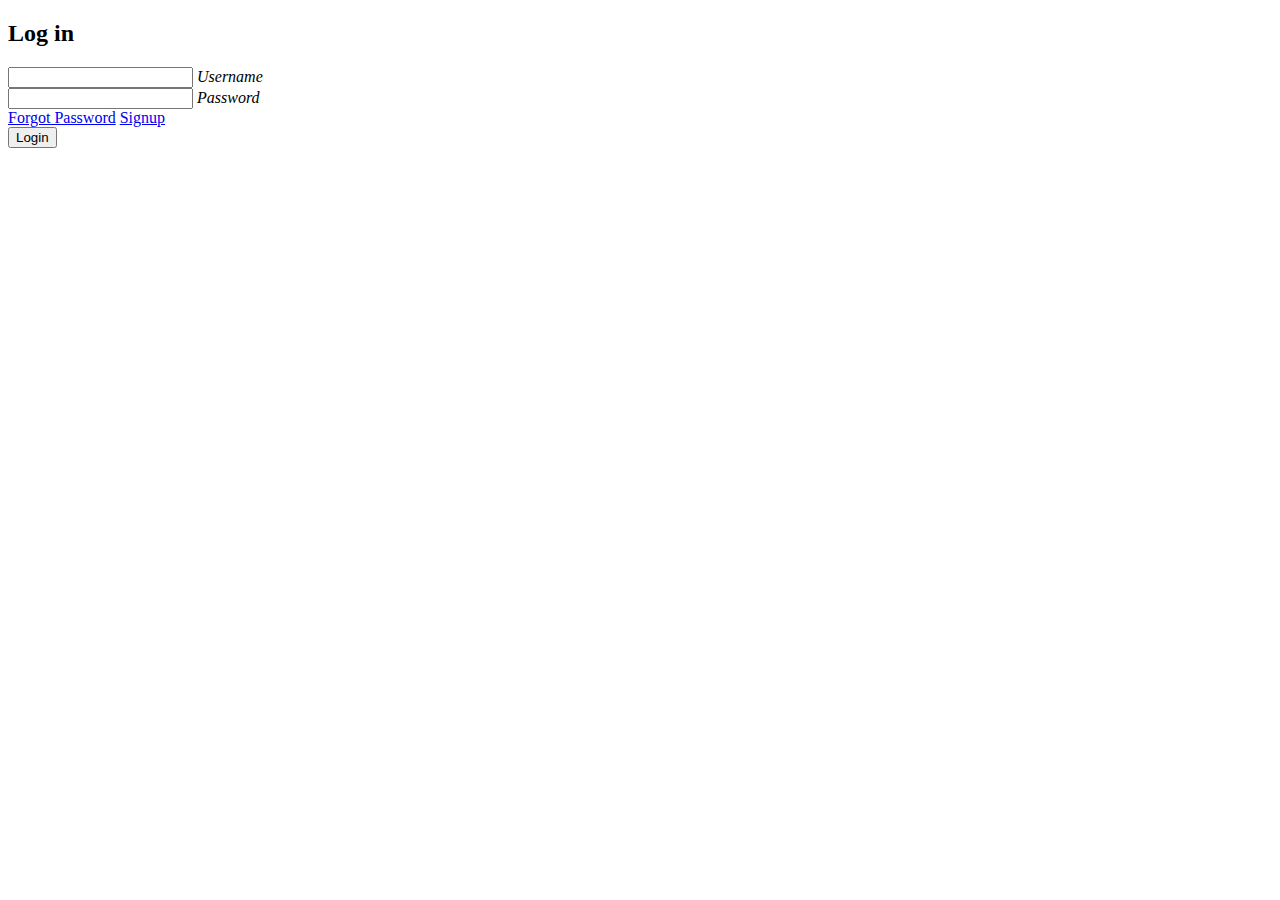
==== login.html @ 1471ee42 "Add files via upload" ====
<!DOCTYPE html>
<html lang="en">
<head>
    <meta charset="UTF-8">
    <meta name="viewport" content="width=device-width, initial-scale=1.0">
    <title>log in</title>
    <link rel="stylesheet" href="/css/animate.css">
</head>
<body>
    <section>

        <span></span>
        <span></span>
        <span></span>
        <span></span>
        <span></span>
        <span></span>
        <span></span>
        <span></span>
        <span></span>
        <span></span>
        <span></span>
        <span></span>
        <span></span>
        <span></span>
        <span></span>
        <span></span>
        <span></span>
        <span></span>
        <span></span>
        <span></span>
        <span></span>
        <span></span>
        <span></span>
        <span></span>
        <span></span>
        <span></span>
        <span></span>
        <span></span>
        <span></span>
        <span></span>
        <span></span>
        <span></span>
        <span></span>
        <span></span>
        <span></span>
        <span></span>
        <span></span>
        <span></span>
        <span></span>
        <span></span>
        <span></span>
        <span></span>
        <span></span>
        <span></span>
        <span></span>
        <span></span>
        <span></span>
        <span></span>
        <span></span>
        <span></span>
        <span></span>
        <span></span>
        <span></span>
        <span></span>
        <span></span>
        <span></span>
        <span></span>
        <span></span>
        <span></span>
        <span></span>
        <span></span>
        <span></span>
        <span></span>
        <span></span>
        <span></span>
        <span></span>
        <span></span>
        <span></span>
        <span></span>
        <span></span>
        <span></span>
        <span></span>
        <span></span>
        <span></span>
        <span></span>
        <span></span>
        <span></span>
        <span></span>
        <span></span>
        <span></span>
        <span></span>
        <span></span>
        <span></span>
        <span></span>
        <span></span>
        <span></span>
        <span></span>
        <span></span>
        <span></span>
        <span></span>
        <span></span>
        <span></span>
        <span></span>
        <span></span>
        <span></span>
        <span></span>
        <span></span>
        <span></span>
        <span></span>
        <span></span>
        <span></span>
        <span></span>
        <span></span>
        <span></span>
        <span></span>
        <span></span>
        <span></span>
        <span></span>
        <span></span>
        <span></span>
        <span></span>
        <span></span>
        <span></span>
        <span></span>
        <span></span>
        <span></span>
        <span></span>
        <span></span>
        <span></span>
        <span></span>
        <span></span>
        <span></span>
        <span></span>
        <span></span>
        <span></span>
        <span></span>
        <span></span>
        <span></span>
        <span></span>
        <span></span>
        <span></span>
        <span></span>
        <span></span>
        <span></span>
        <span></span>
        <span></span>
        <span></span>
        <span></span>
        <span></span>
        <span></span>
        <span></span>
        <span></span>
        <span></span>
        <span></span>
        <span></span>
        <span></span>
        <span></span>
        <span></span>
        <span></span>
        <span></span>
        <span></span>
        <span></span>
        <span></span>
        <span></span>
        <span></span>
        <span></span>
        <span></span>
        <span></span>
        <span></span>
        <span></span>
        <span></span>
        <span></span>
        <span></span>
        <span></span>
        <span></span>
        <span></span>
        <span></span>
        <span></span>
        <span></span>
        <span></span>
        <span></span>
        <span></span>
        <span></span>
        <span></span>
        <span></span>
        <span></span>
        <span></span>
        <span></span>
        <span></span>
        <span></span>
        <span></span>
        <span></span>
        <span></span>
        <span></span>
        <span></span>
        <span></span>
        <span></span>
        <span></span>
        <span></span>
        <span></span>
        <span></span>
        <span></span>
        <span></span>
        <span></span>
        <span></span>
        <span></span>
        <span></span>
        <span></span>
        <span></span>
        <span></span>
        <span></span>
        <span></span>
        <span></span>
        <span></span>
        <span></span>
        <span></span>
        <span></span>
        <span></span>
        <span></span>
        <span></span>
        <span></span>
        <span></span>
        <span></span>
        <span></span>
        <span></span>
        <span></span>
        <span></span>
        <span></span>
        <span></span>
        <span></span>
        <span></span>
        <span></span>
        <span></span>
        <span></span>
        <span></span>
        <span></span>
        <span></span>
        <span></span>
        <span></span>
        <span></span>
        <span></span>
        <span></span>
        <span></span>
        <span></span>
        <span></span>
        <span></span>
        <span></span>
        <span></span>
        <span></span>
        <span></span>
        <span></span>
        <span></span>
        <span></span>
        <span></span>
        <span></span>
        <span></span>
        <span></span>
        <span></span>
        <span></span>
        <span></span>
        <span></span>
        <span></span>
        <span></span>
        <span></span>
        <span></span>
        <span></span>
        <span></span>
        <span></span>
        <span></span>
        <span></span>



        <div class="signin">
            <div class="content">
                <h2>Log in</h2>
                <div class="form">
                <div class="inputBox">
                    <input type="text" required>
                    <i>Username</i>
                </div>
                <div class="inputBox">
                    <input type="password" required>
                    <i>Password</i>
                </div>
                <div class="links">
                    <a href="#">Forgot Password</a>
                    <a href="signup.html">Signup</a>
                </div>
                <div class="inputBox">
                <input type="submit" value="Login">
                </div>
            </div>
            </div>
        </div>
        </section>

</body>
</html>
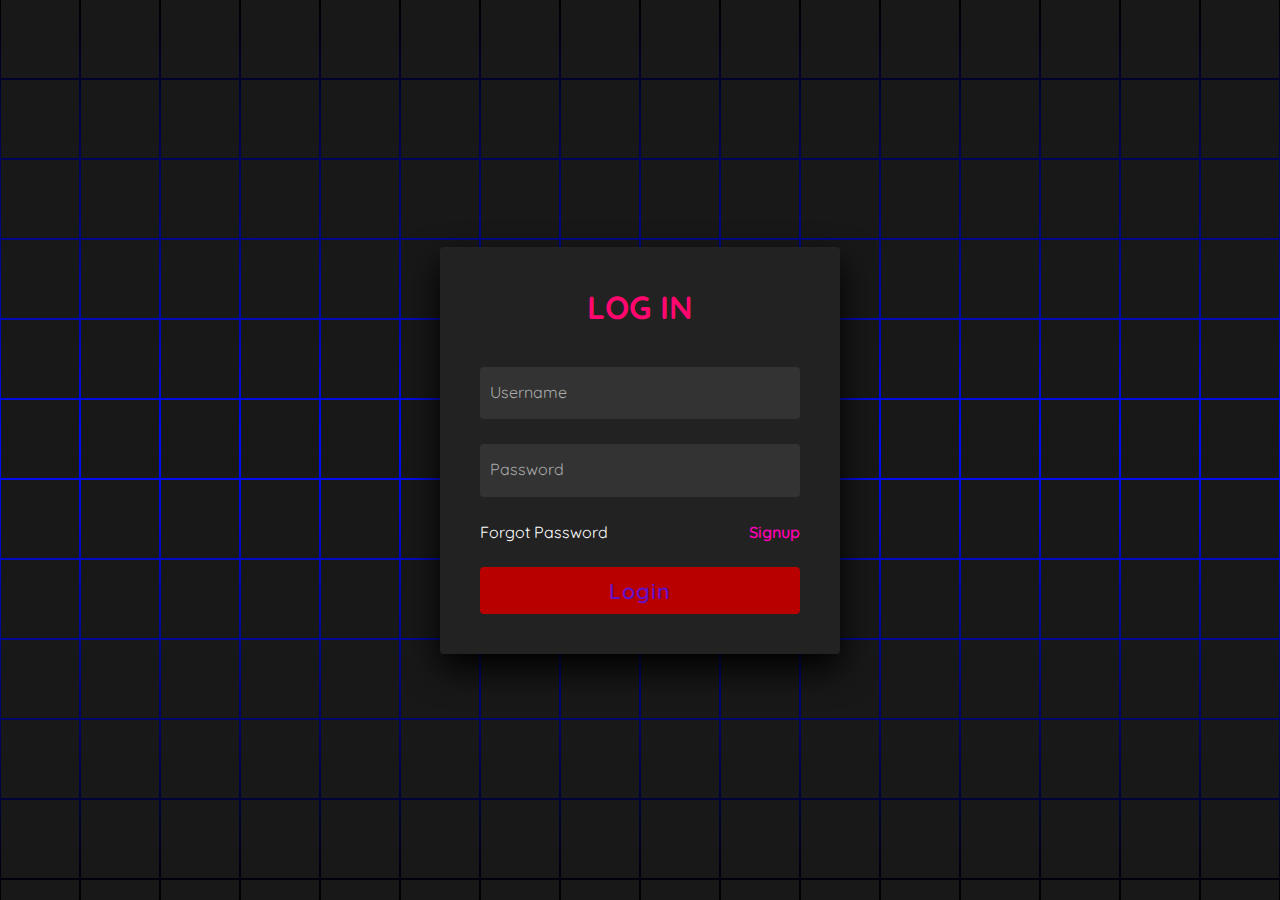
==== commit ee9bada2: "Update login.html" ====
--- a/login.html
+++ b/login.html
@@ -4,7 +4,7 @@
     <meta charset="UTF-8">
     <meta name="viewport" content="width=device-width, initial-scale=1.0">
     <title>log in</title>
-    <link rel="stylesheet" href="/css/animate.css">
+    <link rel="stylesheet" href="animate.css">
 </head>
 <body>
     <section>
@@ -297,4 +297,4 @@
         </section>
 
 </body>
-</html>+</html>
